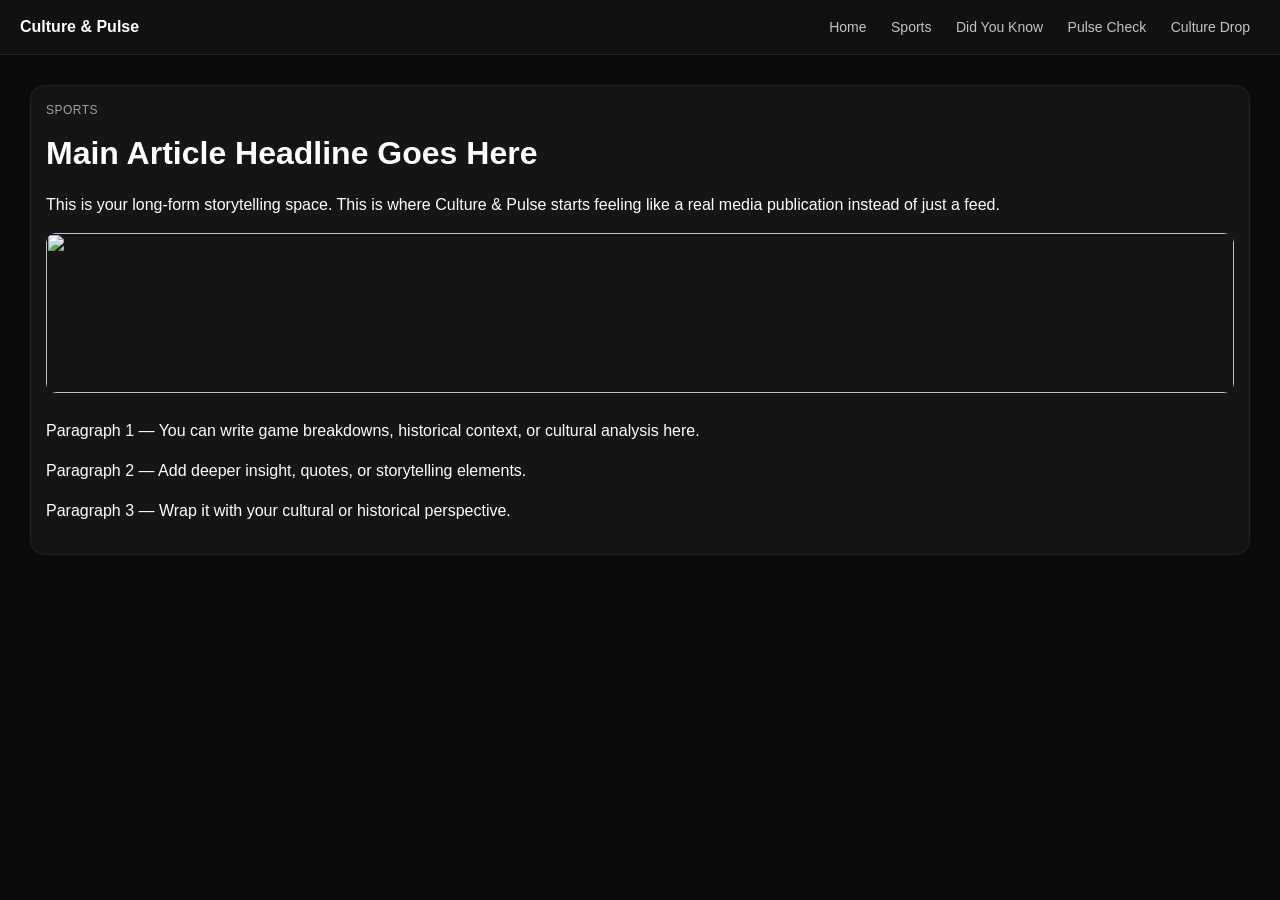
==== article.html @ c953e69f "Create article.html" ====
<!DOCTYPE html>
<html>
<head>
  <title>Article - Culture & Pulse</title>
  <link rel="stylesheet" href="styles.css">
</head>
<body>

<div class="nav">
  <div><strong>Culture & Pulse</strong></div>
  <div>
    <a href="index.html">Home</a>
    <a href="sports.html">Sports</a>
    <a href="did-you-know.html">Did You Know</a>
    <a href="pulse-check.html">Pulse Check</a>
    <a href="culture-drop.html">Culture Drop</a>
  </div>
</div>

<div class="section">

  <div class="card">
    <div class="tag">SPORTS</div>

    <h1>Main Article Headline Goes Here</h1>

    <p>
      This is your long-form storytelling space. This is where Culture & Pulse
      starts feeling like a real media publication instead of just a feed.
    </p>

    <img src="https://via.placeholder.com/800x400" />

    <p>
      Paragraph 1 — You can write game breakdowns, historical context,
      or cultural analysis here.
    </p>

    <p>
      Paragraph 2 — Add deeper insight, quotes, or storytelling elements.
    </p>

    <p>
      Paragraph 3 — Wrap it with your cultural or historical perspective.
    </p>

  </div>

</div>

</body>
</html>
---- styles.css ----
body {
  margin: 0;
  font-family: 'Arial', sans-serif;
  background: #0b0b0b;
  color: #fff;
  line-height: 1.5;
}

a { color: inherit; text-decoration: none; }

/* NAV */
.nav {
  display: flex;
  justify-content: space-between;
  align-items: center;
  padding: 15px 20px;
  background: #111;
  border-bottom: 1px solid #222;
  position: sticky;
  top: 0;
  z-index: 1000;
}

.nav a {
  margin: 0 10px;
  font-size: 14px;
  opacity: 0.75;
  transition: 0.2s ease;
}

.nav a:hover {
  opacity: 1;
  color: #ff3b3b;
}

/* SECTIONS */
.section {
  padding: 30px;
}

/* CARD SYSTEM */
.card {
  background: #151515;
  padding: 15px;
  border-radius: 14px;
  margin-bottom: 15px;
  transition: all 0.25s ease;
  border: 1px solid #222;
  overflow: hidden;
}

.card:hover {
  transform: translateY(-4px);
  box-shadow: 0 10px 25px rgba(0,0,0,0.5);
  border-color: #333;
}

.card img {
  width: 100%;
  height: 160px;
  object-fit: cover;
  border-radius: 10px;
  margin-bottom: 10px;
}

.tag {
  font-size: 12px;
  opacity: 0.6;
  letter-spacing: 0.5px;
  text-transform: uppercase;
}

h1, h2, h3 {
  margin: 10px 0;
}

h1 { font-size: 32px; }
h2 { font-size: 22px; }
h3 { font-size: 18px; }

/* GRID */
.cards {
  display: grid;
  grid-template-columns: repeat(auto-fit, minmax(240px, 1fr));
  gap: 15px;
}

/* HERO */
.hero-card {
  background: linear-gradient(135deg, #1a1a1a, #111);
  padding: 25px;
  border-radius: 16px;
  border: 1px solid #222;
}

button {
  padding: 10px 14px;
  border: none;
  border-radius: 8px;
  cursor: pointer;
  transition: 0.2s;
}

button:hover {
  transform: scale(1.05);
}

.primary {
  background: #ff3b3b;
  color: white;
}

.secondary {
  background: #333;
  color: white;
}

/* FEED */
.feed-item {
  padding: 15px;
  border-bottom: 1px solid #222;
  transition: 0.2s;
}

.feed-item:hover {
  background: #151515;
  padding-left: 18px;
}
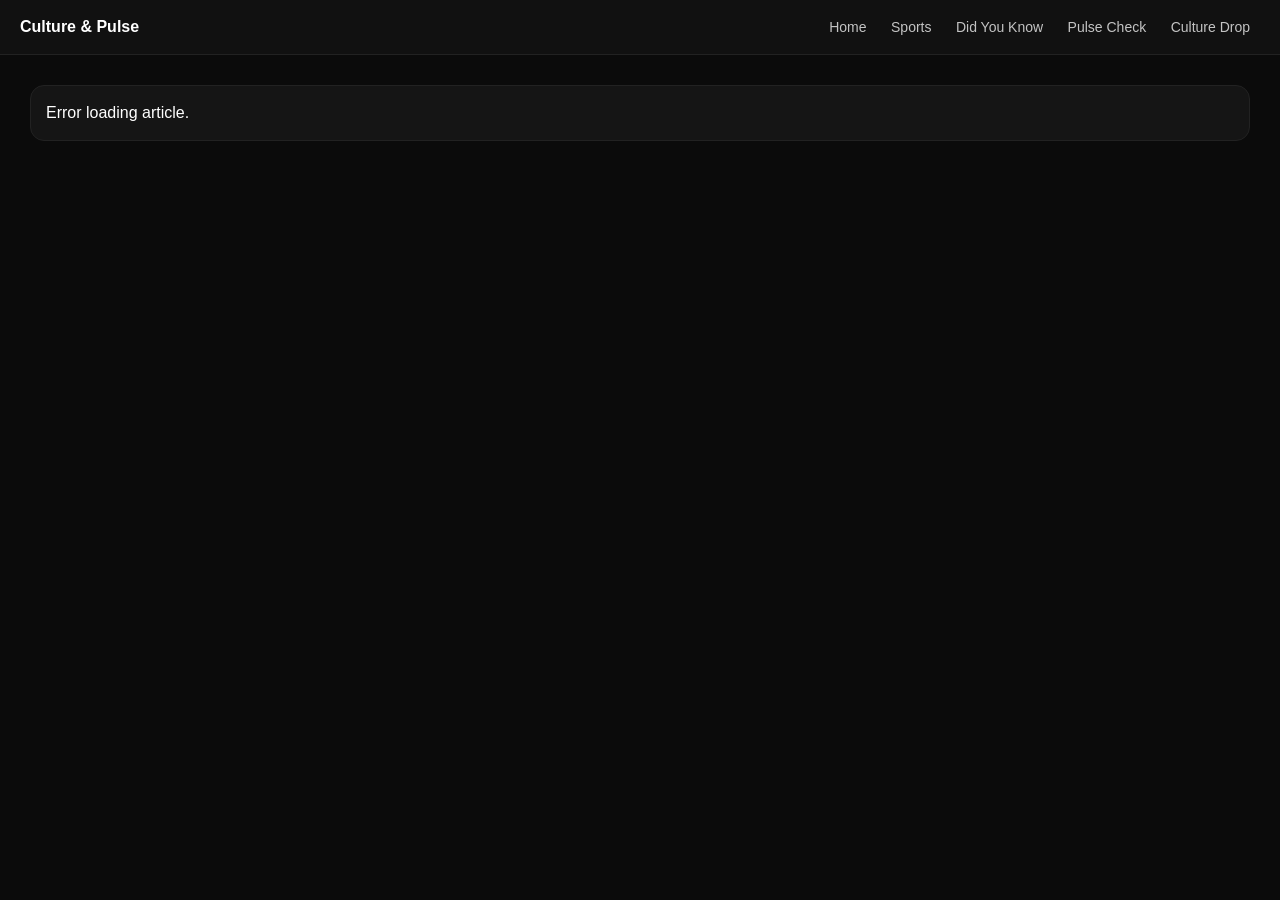
==== commit 99a804ce: "Update article.html" ====
--- a/article.html
+++ b/article.html
@@ -18,35 +18,63 @@
 </div>
 
 <div class="section">
+  <div id="article">Loading article...</div>
+</div>
 
-  <div class="card">
-    <div class="tag">SPORTS</div>
+<script>
+const sheetURL = "https://docs.google.com/spreadsheets/d/14jm-TllzOtrlOJIteOqteYquXLwho5M4d4ESjRcGchg/gviz/tq?tqx=out:json";
 
-    <h1>Main Article Headline Goes Here</h1>
+// Get ID from URL (?id=wnba1)
+const params = new URLSearchParams(window.location.search);
+const articleId = params.get("id");
 
-    <p>
-      This is your long-form storytelling space. This is where Culture & Pulse
-      starts feeling like a real media publication instead of just a feed.
-    </p>
+fetch(sheetURL)
+  .then(res => res.text())
+  .then(data => {
 
-    <img src="https://via.placeholder.com/800x400" />
+    const json = JSON.parse(data.substr(47).slice(0, -2));
+    const rows = json.table.rows;
 
-    <p>
-      Paragraph 1 — You can write game breakdowns, historical context,
-      or cultural analysis here.
-    </p>
+    let article = null;
 
-    <p>
-      Paragraph 2 — Add deeper insight, quotes, or storytelling elements.
-    </p>
+    rows.forEach(r => {
+      const id = r.c[0]?.v;
 
-    <p>
-      Paragraph 3 — Wrap it with your cultural or historical perspective.
-    </p>
+      if (id === articleId) {
+        article = {
+          title: r.c[1]?.v,
+          category: r.c[2]?.v,
+          image: r.c[3]?.v,
+          excerpt: r.c[4]?.v
+        };
+      }
+    });
 
-  </div>
+    if (!article) {
+      document.getElementById("article").innerHTML =
+        "<div class='card'>Article not found.</div>";
+      return;
+    }
 
-</div>
+    document.getElementById("article").innerHTML = `
+      <div class="card">
+
+        <div class="tag">${article.category}</div>
+
+        <h1>${article.title}</h1>
+
+        <img src="${article.image}" />
+
+        <p>${article.excerpt}</p>
+
+      </div>
+    `;
+  })
+  .catch(err => {
+    document.getElementById("article").innerHTML =
+      "<div class='card'>Error loading article.</div>";
+  });
+</script>
 
 </body>
 </html>
